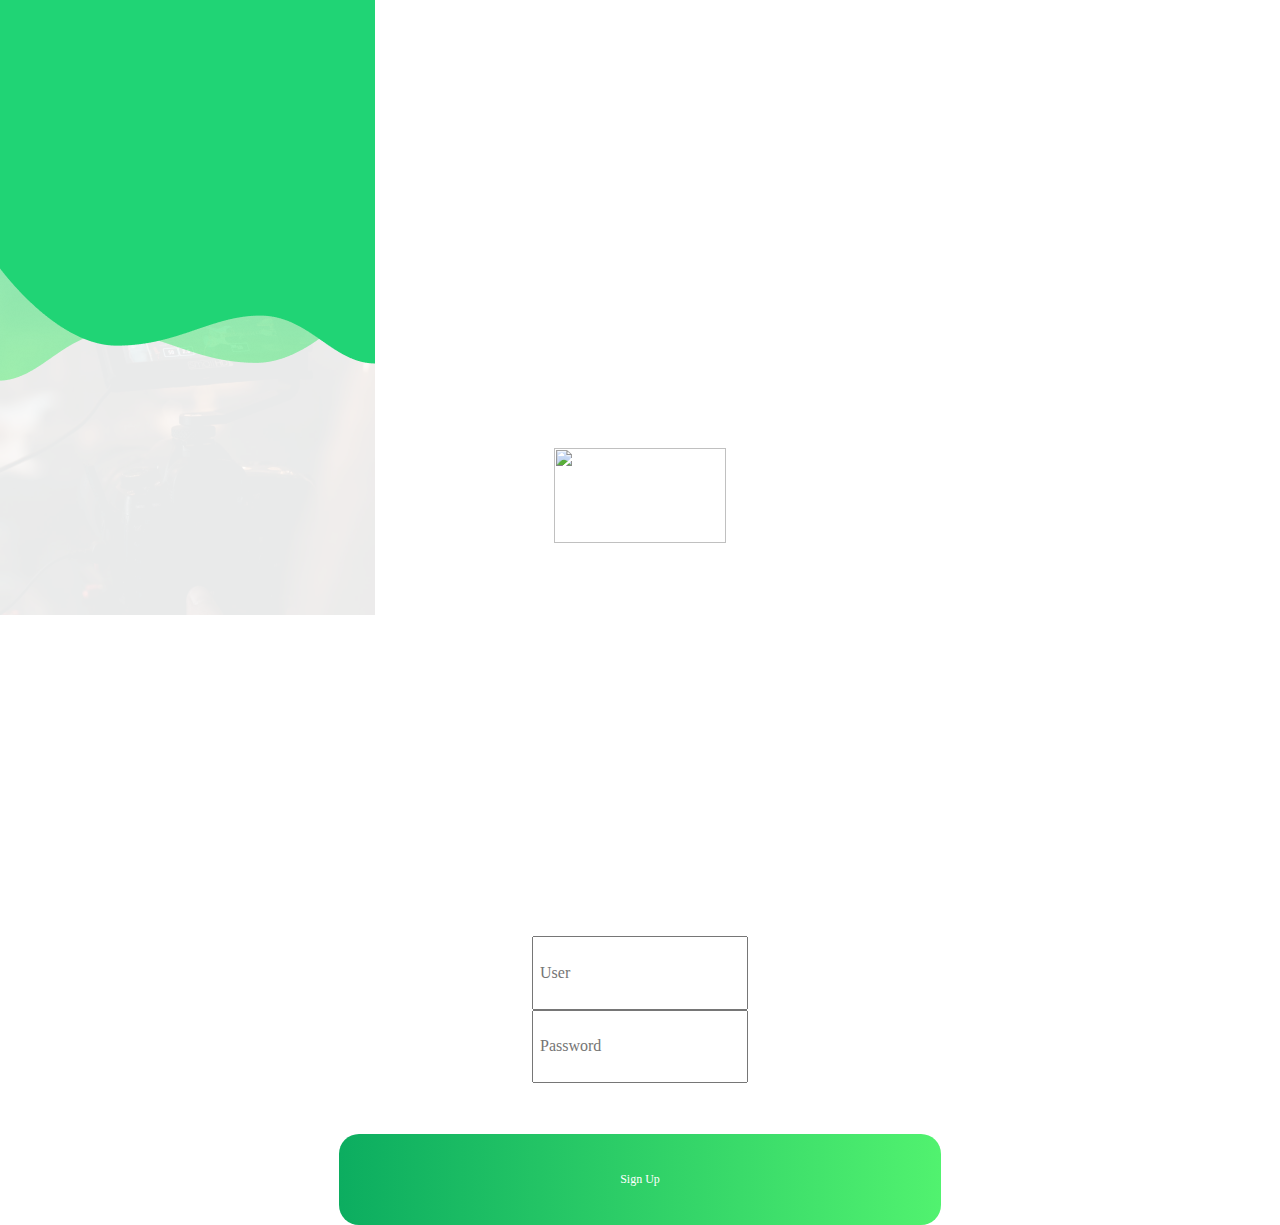
==== index.html @ f0320b53 "Desarrollo PovSpot" ====
<!DOCTYPE html>
<html lang="en">
  <head>
    <meta charset="UTF-8" />
    <meta http-equiv="X-UA-Compatible" content="IE=edge" />
    <meta name="viewport" content="width=device-width, initial-scale=1.0" />
    <title>PovSpot</title>
    <link rel="stylesheet" href="css/styles.css" />
    <link rel="stylesheet" href="css/normalize.css" />
  </head>
  <body>
    <main>
      <section>
        <img src="../PovSpot/assets/images/logo.png" class="Title--img center"> 
        <h2 class="Title--principal center">Welcome</h2>
        <form>
          <input type="text" class="form--text center" placeholder="User">
          <input type="text" class="form--text center" placeholder="Password">
          <input type="button" class="form--button center" value="Sign Up">
        </form>
      </section>

    </main>
  </body>
</html>
---- css/styles.css ----
:root {
    --Color-principal:#20d575;
    --Color-secundary: #006837;
    --color-title: #FFFFFF;
    --Color-button: #51F26F;
    --Color-button_1: #0CAD60;
}

body {
    background-image: url(../assets/images/background.png);
    background-repeat: no-repeat;
}

form {
    display: flex;
    flex-direction: column;
}

section {
    display: flex;
    flex-direction: column;
}

.center {
    margin-left: auto;
    margin-right: auto;
}

.Title--img {
    width: 172px;
    height: 95px;
    margin-top: 35%;
}


.Title--principal {
   color: var(--color-title);
   font-size: 24px;
   margin-top: 2%;
}

.form--text {
    max-width: 50%;
    padding: 2% 0.5%;
}

.form--text:first-child {
    margin-top: 25%;
}

.form--button {
    padding: 3% 22%;
    margin-top: 4%;
    border-radius: 20px;
    background: linear-gradient(to left, var(--Color-button), var(--Color-button_1));
    color: var(--color-title);
    font-size: 12px;
    outline: none;
    border: none;
    cursor: pointer;
}
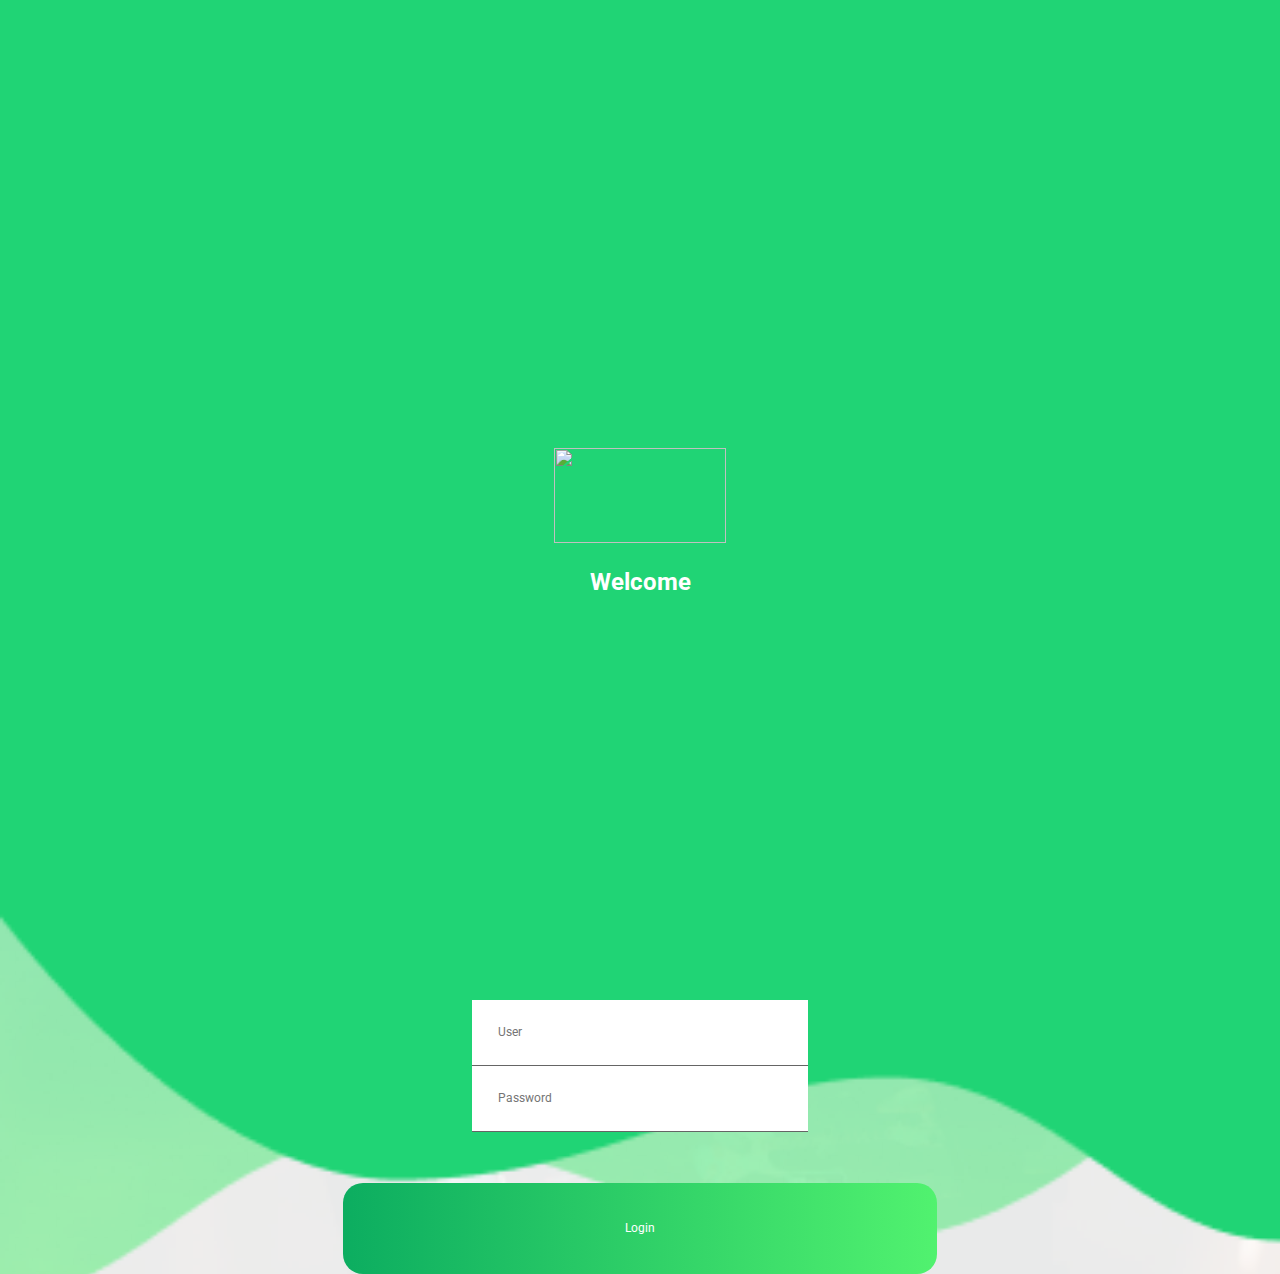
==== commit 12eadc51: "Formulario" ====
--- a/index.html
+++ b/index.html
@@ -5,6 +5,8 @@
     <meta http-equiv="X-UA-Compatible" content="IE=edge" />
     <meta name="viewport" content="width=device-width, initial-scale=1.0" />
     <title>PovSpot</title>
+    <link rel="preconnect" href="https://fonts.gstatic.com">
+    <link href="https://fonts.googleapis.com/css2?family=Roboto:wght@300;500&display=swap" rel="stylesheet">
     <link rel="stylesheet" href="css/styles.css" />
     <link rel="stylesheet" href="css/normalize.css" />
   </head>
@@ -16,7 +18,7 @@
         <form>
           <input type="text" class="form--text center" placeholder="User">
           <input type="text" class="form--text center" placeholder="Password">
-          <input type="button" class="form--button center" value="Sign Up">
+          <input type="submit" class="form--button center" value="Login">
         </form>
       </section>
 
--- a/css/styles.css
+++ b/css/styles.css
@@ -9,6 +9,8 @@
 body {
     background-image: url(../assets/images/background.png);
     background-repeat: no-repeat;
+    background-size: cover;
+    font-family: 'Roboto', sans-serif;
 }
 
 form {
@@ -41,11 +43,18 @@
 
 .form--text {
     max-width: 50%;
-    padding: 2% 0.5%;
+    border: none;
+    border-bottom: 1px solid #656565;
+    font-size: 12px;
+    padding-bottom: 2%;
+    padding-right: 12%;
+    padding-top: 2%;
+    padding-left: 2%;
+    color: #656565;
 }
 
 .form--text:first-child {
-    margin-top: 25%;
+    margin-top: 30%;
 }
 
 .form--button {
@@ -55,7 +64,10 @@
     background: linear-gradient(to left, var(--Color-button), var(--Color-button_1));
     color: var(--color-title);
     font-size: 12px;
-    outline: none;
     border: none;
     cursor: pointer;
-}+    box-shadow: none;
+    outline: 0;
+    
+}
+
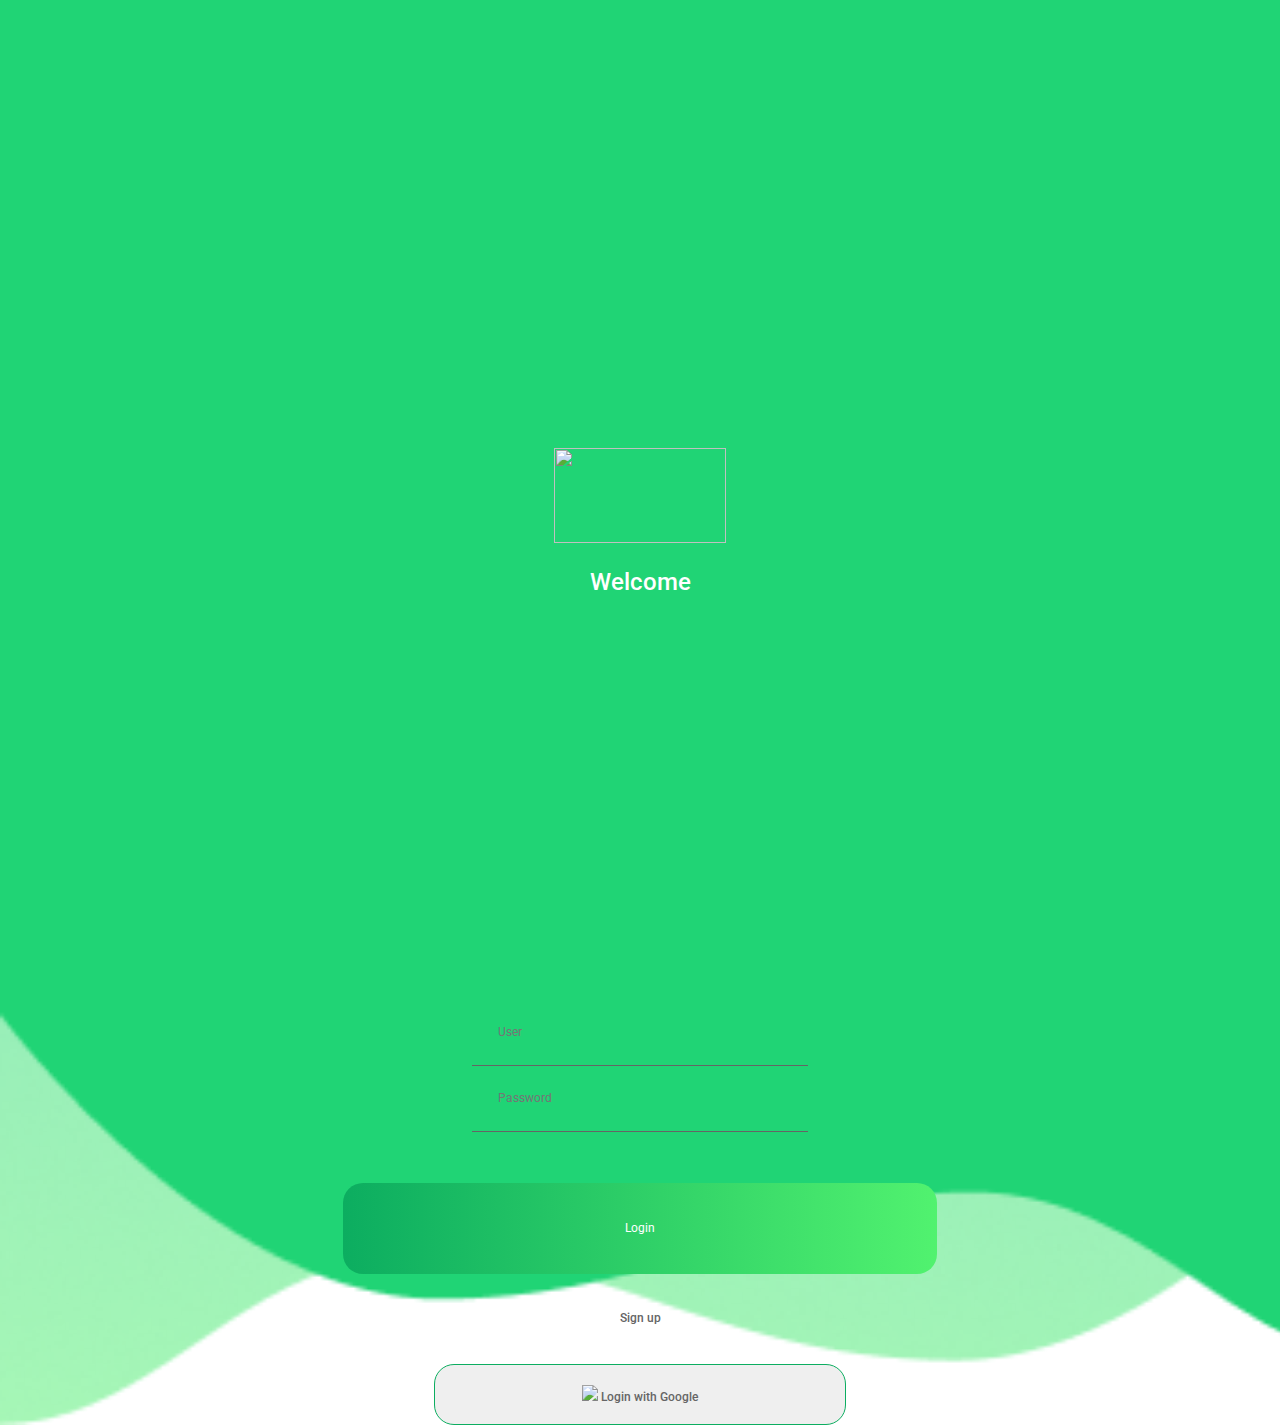
==== commit 9b2f5a68: "boton login" ====
--- a/index.html
+++ b/index.html
@@ -20,6 +20,8 @@
           <input type="text" class="form--text center" placeholder="Password">
           <input type="submit" class="form--button center" value="Login">
         </form>
+        <a href="#" class="button--sign center">Sign up</a>
+        <button type="submit"  class="button--login_google center"><img src="../PovSpot1/assets/images/Google_logo.png" class="logo__google"> Login with Google</button>
       </section>
 
     </main>
--- a/css/styles.css
+++ b/css/styles.css
@@ -4,10 +4,11 @@
     --color-title: #FFFFFF;
     --Color-button: #51F26F;
     --Color-button_1: #0CAD60;
+    --Color-Leters: #656565;
 }
 
 body {
-    background-image: url(../assets/images/background.png);
+    background-image: url(../assets/images/Background-mobile.png);
     background-repeat: no-repeat;
     background-size: cover;
     font-family: 'Roboto', sans-serif;
@@ -39,6 +40,7 @@
    color: var(--color-title);
    font-size: 24px;
    margin-top: 2%;
+   font-weight: 500;
 }
 
 .form--text {
@@ -50,7 +52,8 @@
     padding-right: 12%;
     padding-top: 2%;
     padding-left: 2%;
-    color: #656565;
+    color: var(--Color-Leters);
+    background: none;
 }
 
 .form--text:first-child {
@@ -71,3 +74,23 @@
     
 }
 
+.button--sign {
+    text-decoration: none;
+    margin-top: 3%;
+    font-size: 12px;
+    color: var(--Color-Leters);
+    font-weight: 500;
+    font-style: normal;
+}
+
+.button--login_google {
+    text-decoration: none;
+    margin-top: 3%;
+    font-size: 12px;
+    color: var(--Color-Leters);
+    font-weight: 500;
+    font-style: normal;
+    padding: 1.5% 11.5%;
+    border-radius: 20px;
+    border: 1px solid var(--Color-button_1);
+}
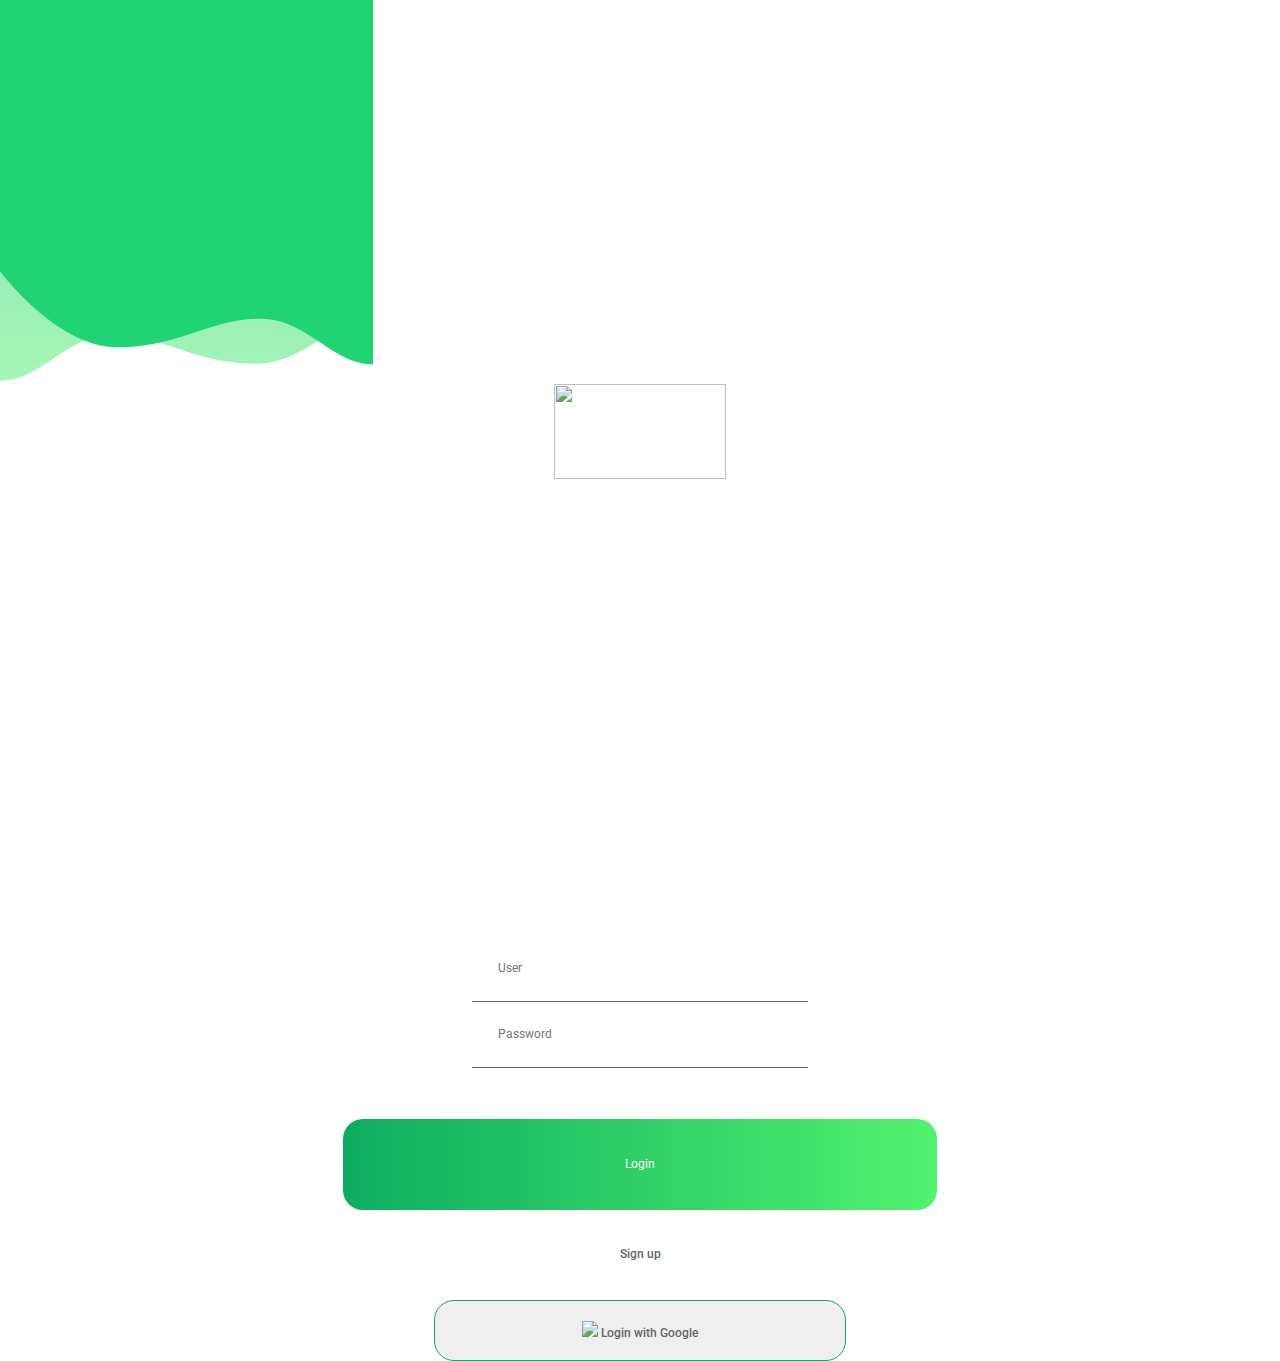
==== commit e82801db: "direcciones" ====
--- a/index.html
+++ b/index.html
@@ -21,7 +21,7 @@
           <input type="submit" class="form--button center" value="Login">
         </form>
         <a href="#" class="button--sign center">Sign up</a>
-        <button type="submit"  class="button--login_google center"><img src="../PovSpot1/assets/images/Google_logo.png" class="logo__google"> Login with Google</button>
+        <button type="submit"  class="button--login_google center"><img src="../PovSpot/assets/images/Google_logo.png" class="logo__google"> Login with Google</button>
       </section>
 
     </main>
--- a/css/styles.css
+++ b/css/styles.css
@@ -8,11 +8,11 @@
 }
 
 body {
+    font-family: 'Roboto', sans-serif;
     background-image: url(../assets/images/Background-mobile.png);
     background-repeat: no-repeat;
-    background-size: cover;
-    font-family: 'Roboto', sans-serif;
 }
+
 
 form {
     display: flex;
@@ -32,7 +32,7 @@
 .Title--img {
     width: 172px;
     height: 95px;
-    margin-top: 35%;
+    margin-top: 30%;
 }
 
 
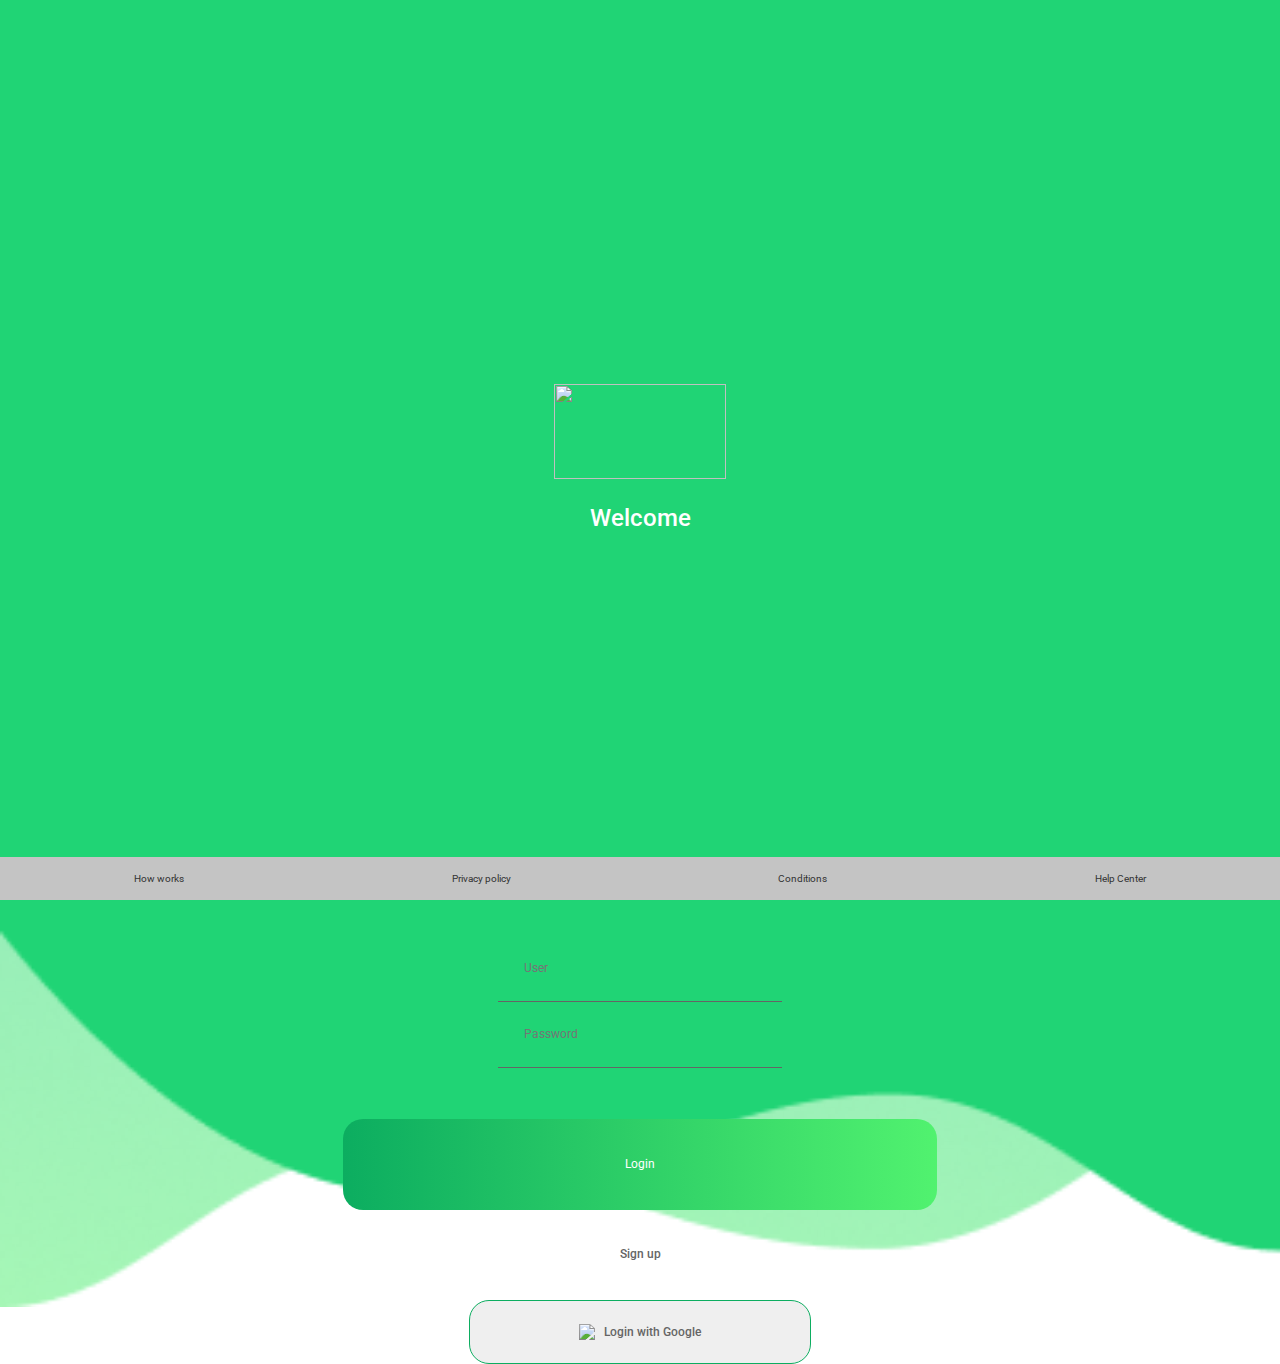
==== commit 27a29579: "footer agg" ====
--- a/index.html
+++ b/index.html
@@ -23,7 +23,14 @@
         <a href="#" class="button--sign center">Sign up</a>
         <button type="submit"  class="button--login_google center"><img src="../PovSpot/assets/images/Google_logo.png" class="logo__google"> Login with Google</button>
       </section>
-
+  <footer>
+    <ul class="Footer--container ">
+      <li class="Footer--list">How works</li>
+      <li class="Footer--list">Privacy policy</li>
+      <li class="Footer--list">Conditions</li>
+      <li class="Footer--list">Help Center</li>
+    </ul>
+  </footer>
     </main>
   </body>
 </html>--- a/css/styles.css
+++ b/css/styles.css
@@ -5,12 +5,16 @@
     --Color-button: #51F26F;
     --Color-button_1: #0CAD60;
     --Color-Leters: #656565;
+    --Color-Leters-Ft: #333333;
+    --Color-Ft: #C4C4C4;
 }
 
 body {
     font-family: 'Roboto', sans-serif;
     background-image: url(../assets/images/Background-mobile.png);
     background-repeat: no-repeat;
+    background-size: 100%;
+    overflow: hidden;
 }
 
 
@@ -49,7 +53,7 @@
     border-bottom: 1px solid #656565;
     font-size: 12px;
     padding-bottom: 2%;
-    padding-right: 12%;
+    padding-right: 8%;
     padding-top: 2%;
     padding-left: 2%;
     color: var(--Color-Leters);
@@ -90,7 +94,37 @@
     color: var(--Color-Leters);
     font-weight: 500;
     font-style: normal;
-    padding: 1.5% 11.5%;
+    padding: 1.8% 8.5%;
     border-radius: 20px;
     border: 1px solid var(--Color-button_1);
+    display: flex;
+    align-items: center;
 }
+
+.logo__google {
+   margin-right: .6rem;
+}
+
+footer {
+    font-family: 'Roboto', sans-serif;
+    background-color: var(--Color-Ft);
+    position: absolute;
+    bottom: 0;
+    width: 100%;
+}
+
+.Footer--container {
+    display: flex;
+    justify-content: space-around;
+    padding: 0;
+}
+
+.Footer--list {
+    display: flex;
+    font-weight: normal;
+    font-style: normal;
+    font-size: 10px;
+    color: var(--Color-Leters-Ft);
+    list-style: none;
+
+}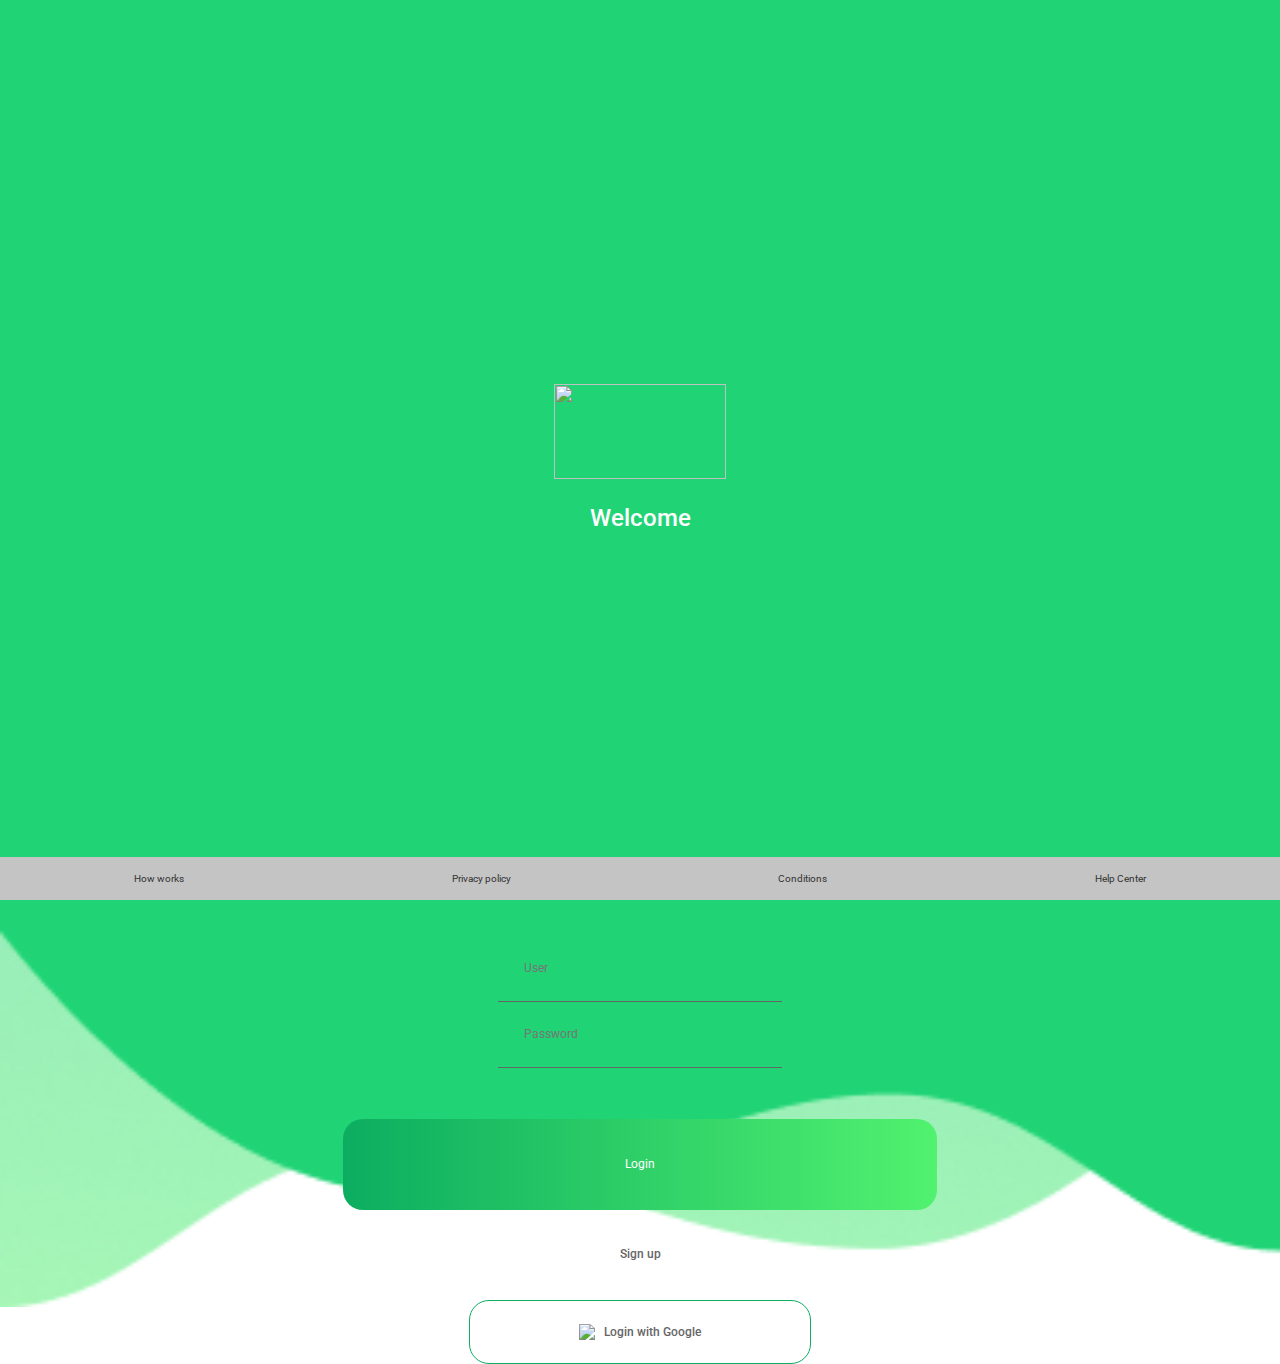
==== commit b74019ae: "creacion pagina create" ====
--- a/index.html
+++ b/index.html
@@ -23,6 +23,8 @@
         <a href="#" class="button--sign center">Sign up</a>
         <button type="submit"  class="button--login_google center"><img src="../PovSpot/assets/images/Google_logo.png" class="logo__google"> Login with Google</button>
       </section>
+    </main>
+  </body>
   <footer>
     <ul class="Footer--container ">
       <li class="Footer--list">How works</li>
@@ -31,6 +33,4 @@
       <li class="Footer--list">Help Center</li>
     </ul>
   </footer>
-    </main>
-  </body>
 </html>--- a/css/styles.css
+++ b/css/styles.css
@@ -99,6 +99,7 @@
     border: 1px solid var(--Color-button_1);
     display: flex;
     align-items: center;
+    background: none;
 }
 
 .logo__google {
